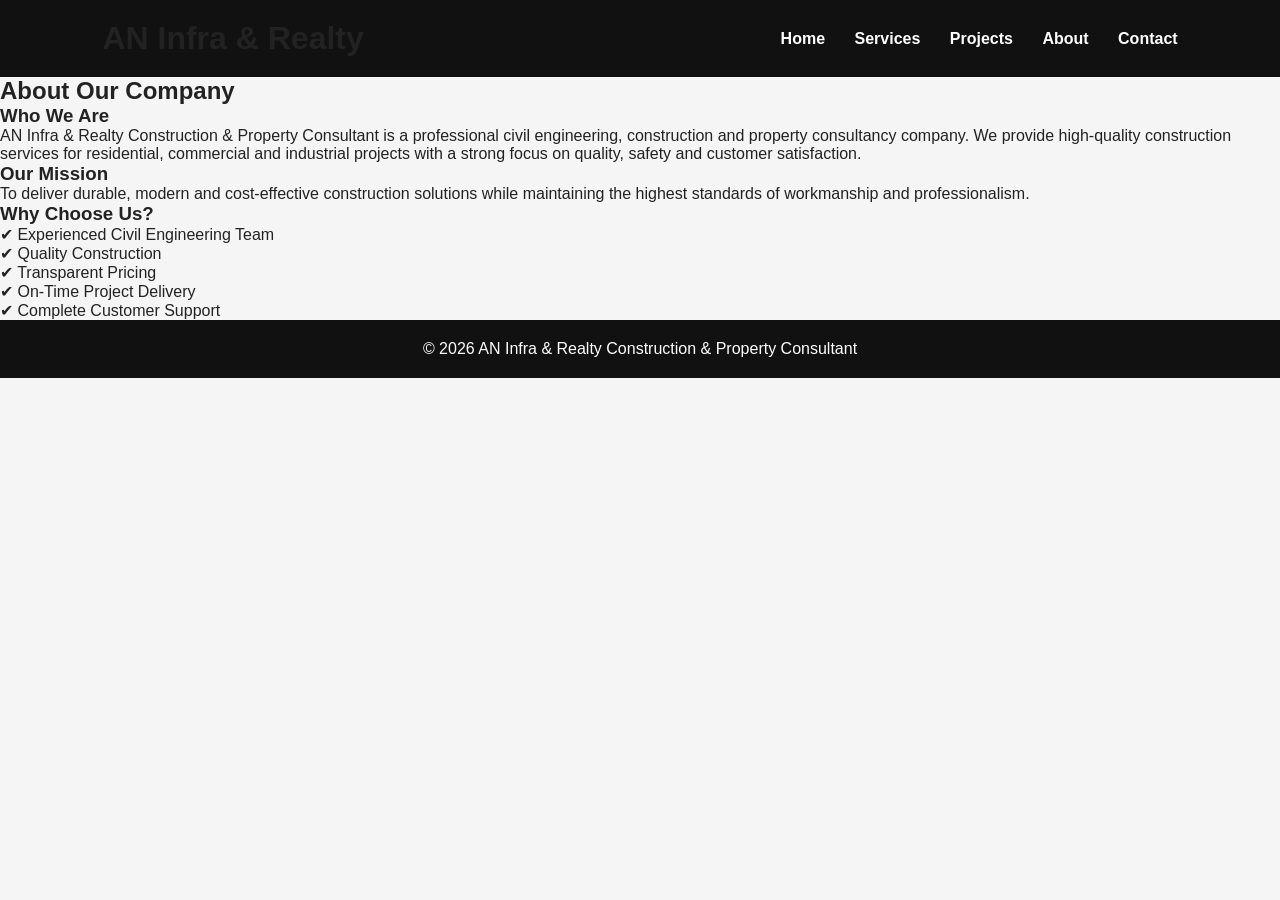
==== about.html @ 5b89be18 "Add about.html with company information" ====
<!DOCTYPE html>
<html lang="en">
<head>
<meta charset="UTF-8">
<meta name="viewport" content="width=device-width, initial-scale=1.0">
<title>About Us | AN Infra & Realty</title>
<link rel="stylesheet" href="style.css">
</head>
<body>

<header>
    <h1>AN Infra & Realty</h1>
    <nav>
        <a href="index.html">Home</a>
        <a href="services.html">Services</a>
        <a href="projects.html">Projects</a>
        <a href="about.html">About</a>
        <a href="contact.html">Contact</a>
    </nav>
</header>

<section class="page-banner">
    <h2>About Our Company</h2>
</section>

<section class="about-content">

<h3>Who We Are</h3>

<p>
AN Infra & Realty Construction & Property Consultant is a professional civil engineering,
construction and property consultancy company. We provide high-quality construction
services for residential, commercial and industrial projects with a strong focus on
quality, safety and customer satisfaction.
</p>

<h3>Our Mission</h3>

<p>
To deliver durable, modern and cost-effective construction solutions while maintaining
the highest standards of workmanship and professionalism.
</p>

<h3>Why Choose Us?</h3>

<ul>
<li>✔ Experienced Civil Engineering Team</li>
<li>✔ Quality Construction</li>
<li>✔ Transparent Pricing</li>
<li>✔ On-Time Project Delivery</li>
<li>✔ Complete Customer Support</li>
</ul>

</section>

<footer>
<p>© 2026 AN Infra & Realty Construction & Property Consultant</p>
</footer>

</body>
</html>
---- style.css ----
*{
margin:0;
padding:0;
box-sizing:border-box;
font-family:'Poppins',sans-serif;
}

body{
background:#f5f5f5;
color:#222;
}

header{
display:flex;
justify-content:space-between;
align-items:center;
padding:20px 8%;
background:#111;
}

.logo h2{
color:#FFD700;
}

nav a{
color:#fff;
text-decoration:none;
margin-left:25px;
font-weight:600;
}

.hero{
height:100vh;
background:linear-gradient(rgba(0,0,0,.6),rgba(0,0,0,.6)),url('https://images.unsplash.com/photo-1504307651254-35680f356dfd?auto=format&fit=crop&w=1600&q=80');
background-size:cover;
background-position:center;
display:flex;
justify-content:center;
align-items:center;
text-align:center;
}

.overlay h1{
color:#fff;
font-size:55px;
}

.overlay p{
color:#ddd;
font-size:22px;
margin:20px 0;
}

.btn,.btn2{
display:inline-block;
padding:14px 30px;
border-radius:6px;
text-decoration:none;
margin:10px;
font-weight:bold;
}

.btn{
background:#FFD700;
color:#111;
}

.btn2{
background:#25D366;
color:#fff;
}

.about,.services,.contact{
padding:80px 10%;
}

.cards{
display:grid;
grid-template-columns:repeat(auto-fit,minmax(220px,1fr));
gap:25px;
margin-top:30px;
}

.card{
background:#fff;
padding:35px;
border-radius:10px;
box-shadow:0 5px 15px rgba(0,0,0,.1);
text-align:center;
transition:.3s;
}

.card:hover{
transform:translateY(-10px);
}

footer{
background:#111;
color:#fff;
text-align:center;
padding:20px;
}
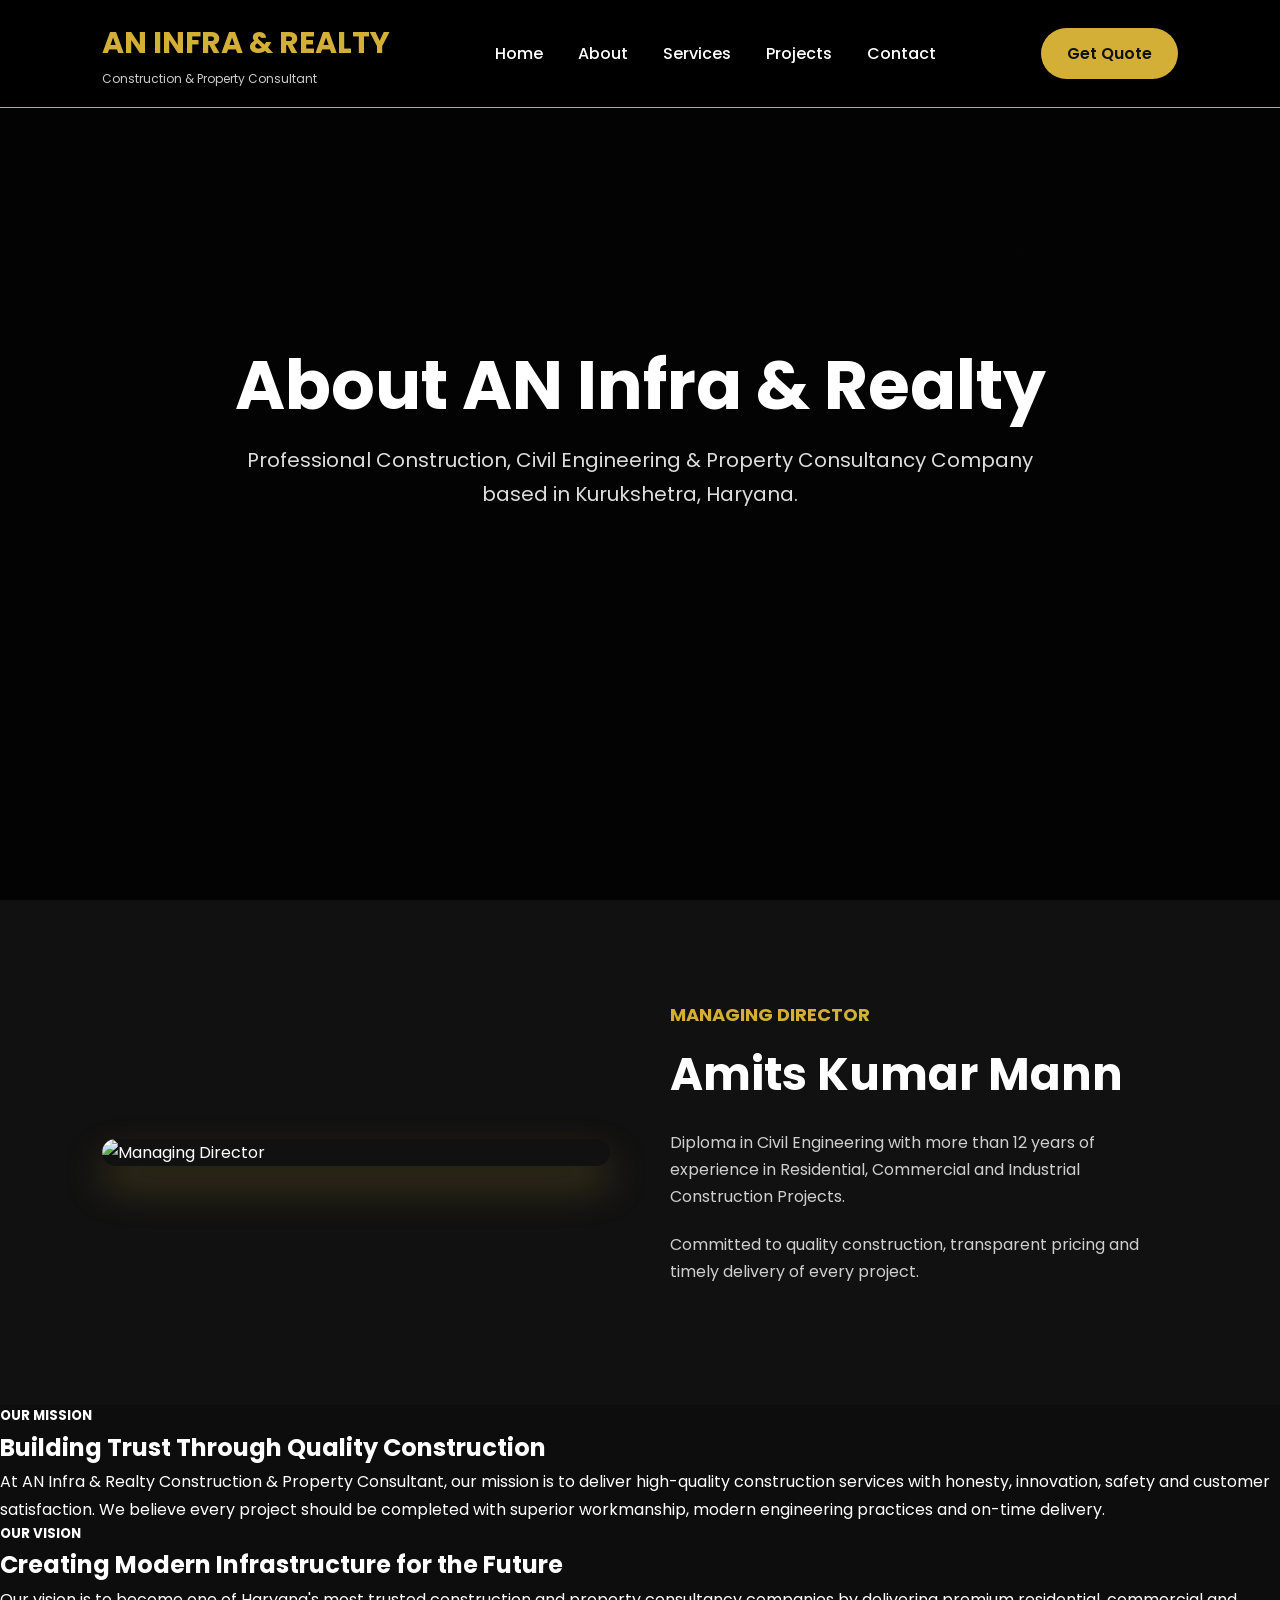
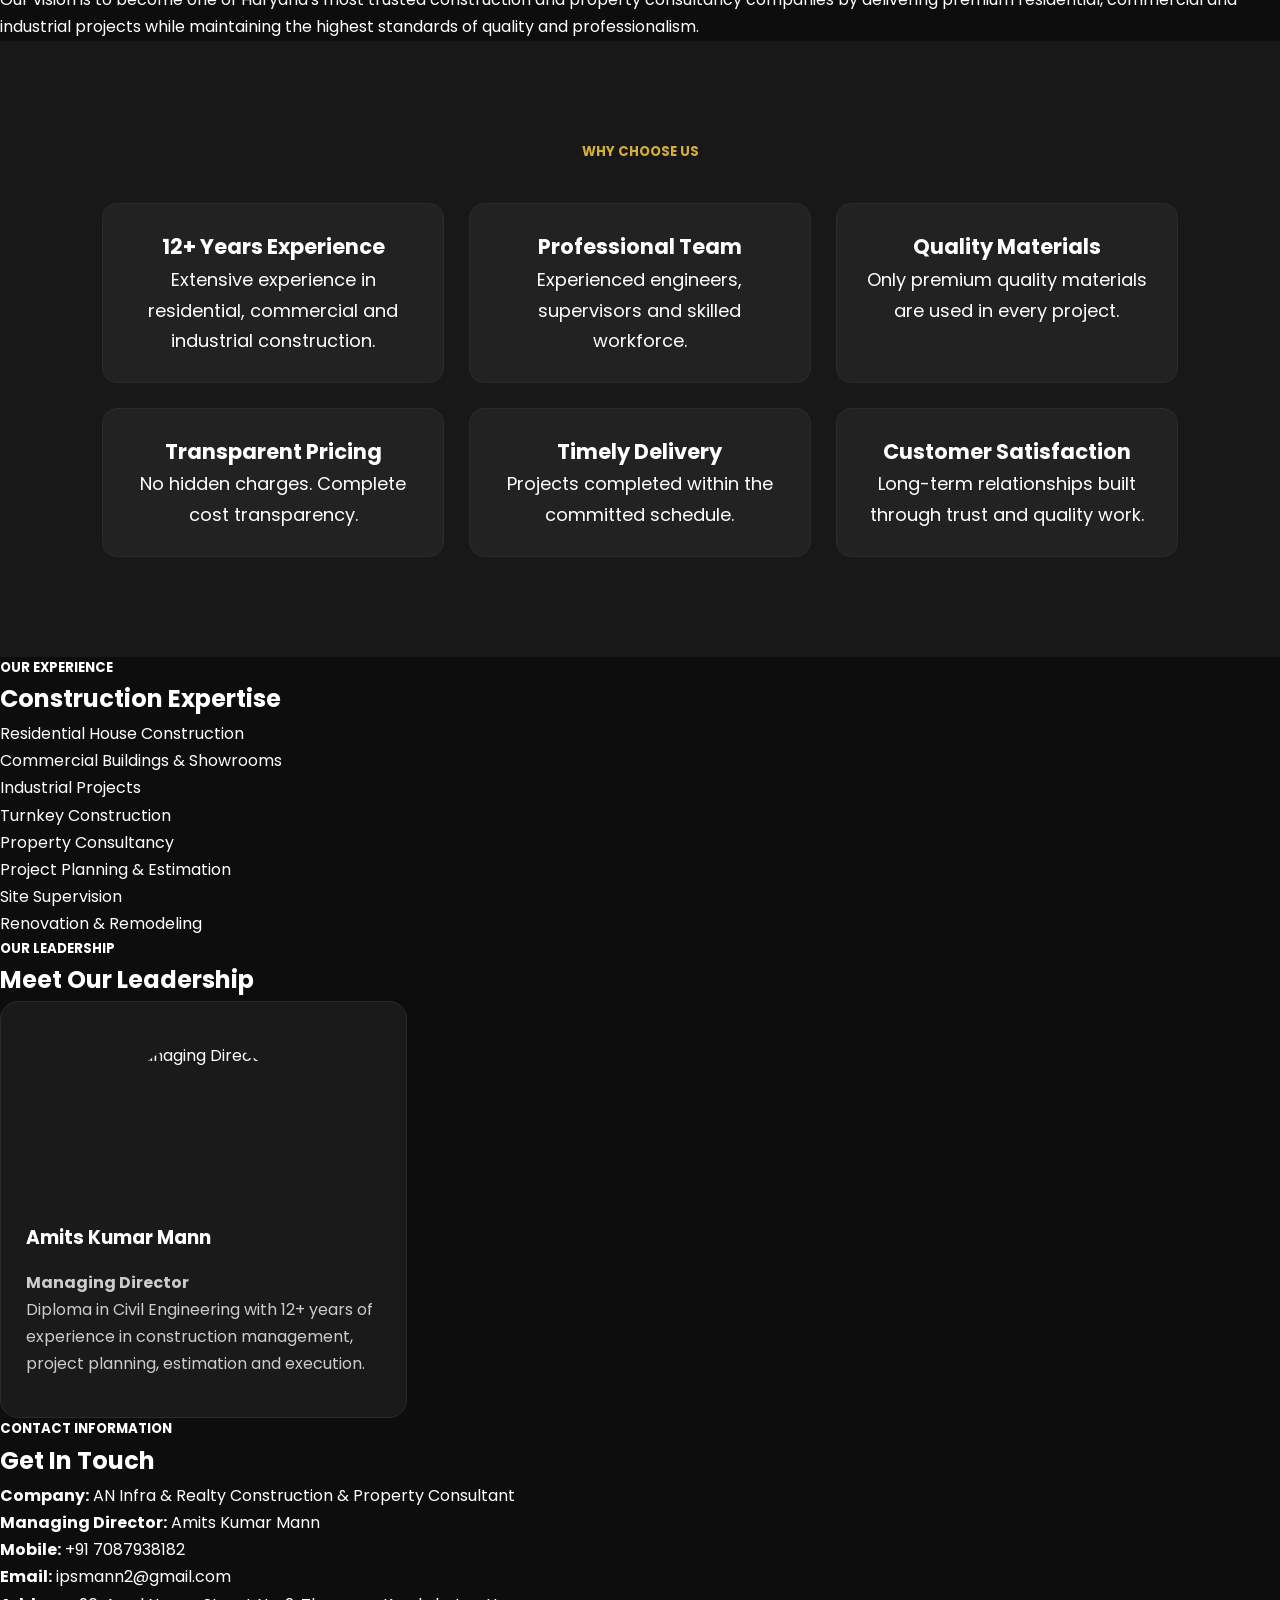
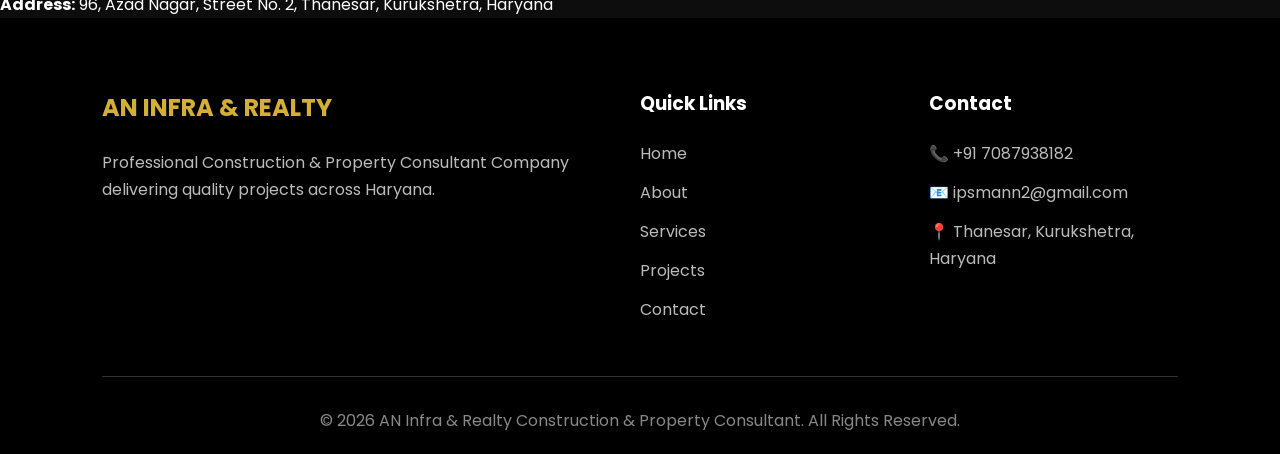
==== commit 9306960e: "Add About Us page with company details This file contains the complete HTML structure for the 'About" ====
--- a/about.html
+++ b/about.html
@@ -1,61 +1,341 @@
 <!DOCTYPE html>
 <html lang="en">
+
 <head>
+
 <meta charset="UTF-8">
+
 <meta name="viewport" content="width=device-width, initial-scale=1.0">
+
 <title>About Us | AN Infra & Realty</title>
+
 <link rel="stylesheet" href="style.css">
+
+<link rel="preconnect" href="https://fonts.googleapis.com">
+
+<link href="https://fonts.googleapis.com/css2?family=Poppins:wght@300;400;500;600;700;800&display=swap" rel="stylesheet">
+
+<link rel="stylesheet"
+href="https://cdnjs.cloudflare.com/ajax/libs/font-awesome/6.6.0/css/all.min.css">
+
 </head>
+
 <body>
 
 <header>
-    <h1>AN Infra & Realty</h1>
-    <nav>
-        <a href="index.html">Home</a>
-        <a href="services.html">Services</a>
-        <a href="projects.html">Projects</a>
-        <a href="about.html">About</a>
-        <a href="contact.html">Contact</a>
-    </nav>
+
+<div class="logo">
+
+<h2>AN INFRA & REALTY</h2>
+
+<p>Construction & Property Consultant</p>
+
+</div>
+
+<nav>
+
+<ul>
+
+<li><a href="index.html">Home</a></li>
+
+<li><a href="about.html">About</a></li>
+
+<li><a href="services.html">Services</a></li>
+
+<li><a href="projects.html">Projects</a></li>
+
+<li><a href="contact.html">Contact</a></li>
+
+</ul>
+
+</nav>
+
+<a href="contact.html" class="quote-btn">
+
+Get Quote
+
+</a>
+
 </header>
 
-<section class="page-banner">
-    <h2>About Our Company</h2>
-</section>
-
-<section class="about-content">
-
-<h3>Who We Are</h3>
-
-<p>
-AN Infra & Realty Construction & Property Consultant is a professional civil engineering,
-construction and property consultancy company. We provide high-quality construction
-services for residential, commercial and industrial projects with a strong focus on
-quality, safety and customer satisfaction.
-</p>
-
-<h3>Our Mission</h3>
-
-<p>
-To deliver durable, modern and cost-effective construction solutions while maintaining
-the highest standards of workmanship and professionalism.
-</p>
-
-<h3>Why Choose Us?</h3>
+<section class="hero">
+
+<div class="hero-content">
+
+<h1>
+
+About AN Infra & Realty
+
+</h1>
+
+<p>
+
+Professional Construction, Civil Engineering & Property Consultancy Company based in Kurukshetra, Haryana.
+
+</p>
+
+</div>
+
+</section>
+
+<section class="about">
+
+<div class="about-image">
+
+<img src="images/owner.jpg" alt="Managing Director">
+
+</div>
+
+<div class="about-text">
+
+<h5>MANAGING DIRECTOR</h5>
+
+<h2>Amits Kumar Mann</h2>
+
+<p>
+
+Diploma in Civil Engineering with more than 12 years of experience in Residential, Commercial and Industrial Construction Projects.
+
+</p>
+
+<p>
+
+Committed to quality construction, transparent pricing and timely delivery of every project.
+
+</p>
+
+</div>
+
+</section><section class="mission">
+
+<div class="container">
+
+<h5>OUR MISSION</h5>
+
+<h2>Building Trust Through Quality Construction</h2>
+
+<p>
+
+At AN Infra & Realty Construction & Property Consultant, our mission is to deliver high-quality construction services with honesty, innovation, safety and customer satisfaction. We believe every project should be completed with superior workmanship, modern engineering practices and on-time delivery.
+
+</p>
+
+</div>
+
+</section>
+
+<section class="vision">
+
+<div class="container">
+
+<h5>OUR VISION</h5>
+
+<h2>Creating Modern Infrastructure for the Future</h2>
+
+<p>
+
+Our vision is to become one of Haryana's most trusted construction and property consultancy companies by delivering premium residential, commercial and industrial projects while maintaining the highest standards of quality and professionalism.
+
+</p>
+
+</div>
+
+</section>
+
+<section class="why">
+
+<h5>WHY CHOOSE US</h5>
+
+<div class="why-grid">
+
+<div>
+
+<h3>12+ Years Experience</h3>
+
+<p>Extensive experience in residential, commercial and industrial construction.</p>
+
+</div>
+
+<div>
+
+<h3>Professional Team</h3>
+
+<p>Experienced engineers, supervisors and skilled workforce.</p>
+
+</div>
+
+<div>
+
+<h3>Quality Materials</h3>
+
+<p>Only premium quality materials are used in every project.</p>
+
+</div>
+
+<div>
+
+<h3>Transparent Pricing</h3>
+
+<p>No hidden charges. Complete cost transparency.</p>
+
+</div>
+
+<div>
+
+<h3>Timely Delivery</h3>
+
+<p>Projects completed within the committed schedule.</p>
+
+</div>
+
+<div>
+
+<h3>Customer Satisfaction</h3>
+
+<p>Long-term relationships built through trust and quality work.</p>
+
+</div>
+
+</div>
+
+</section>
+
+<section class="experience">
+
+<div class="container">
+
+<h5>OUR EXPERIENCE</h5>
+
+<h2>Construction Expertise</h2>
 
 <ul>
-<li>✔ Experienced Civil Engineering Team</li>
-<li>✔ Quality Construction</li>
-<li>✔ Transparent Pricing</li>
-<li>✔ On-Time Project Delivery</li>
-<li>✔ Complete Customer Support</li>
+
+<li>Residential House Construction</li>
+
+<li>Commercial Buildings & Showrooms</li>
+
+<li>Industrial Projects</li>
+
+<li>Turnkey Construction</li>
+
+<li>Property Consultancy</li>
+
+<li>Project Planning & Estimation</li>
+
+<li>Site Supervision</li>
+
+<li>Renovation & Remodeling</li>
+
 </ul>
 
+</div>
+
+</section><section class="team">
+
+<div class="container">
+
+<h5>OUR LEADERSHIP</h5>
+
+<h2>Meet Our Leadership</h2>
+
+<div class="service-grid">
+
+<div class="service-card">
+
+<img src="images/owner.jpg" alt="Managing Director" style="width:180px;height:180px;border-radius:50%;margin:auto;object-fit:cover;">
+
+<h3>Amits Kumar Mann</h3>
+
+<p><strong>Managing Director</strong></p>
+
+<p>Diploma in Civil Engineering with 12+ years of experience in construction management, project planning, estimation and execution.</p>
+
+</div>
+
+</div>
+
+</div>
+
+</section>
+
+<section class="contact-info">
+
+<div class="container">
+
+<h5>CONTACT INFORMATION</h5>
+
+<h2>Get In Touch</h2>
+
+<p><strong>Company:</strong> AN Infra & Realty Construction & Property Consultant</p>
+
+<p><strong>Managing Director:</strong> Amits Kumar Mann</p>
+
+<p><strong>Mobile:</strong> +91 7087938182</p>
+
+<p><strong>Email:</strong> ipsmann2@gmail.com</p>
+
+<p><strong>Address:</strong> 96, Azad Nagar, Street No. 2, Thanesar, Kurukshetra, Haryana</p>
+
+</div>
+
 </section>
 
 <footer>
-<p>© 2026 AN Infra & Realty Construction & Property Consultant</p>
+
+<div class="footer-container">
+
+<div class="footer-box">
+
+<h2>AN INFRA & REALTY</h2>
+
+<p>Professional Construction & Property Consultant Company delivering quality projects across Haryana.</p>
+
+</div>
+
+<div class="footer-box">
+
+<h3>Quick Links</h3>
+
+<ul>
+
+<li><a href="index.html">Home</a></li>
+
+<li><a href="about.html">About</a></li>
+
+<li><a href="services.html">Services</a></li>
+
+<li><a href="projects.html">Projects</a></li>
+
+<li><a href="contact.html">Contact</a></li>
+
+</ul>
+
+</div>
+
+<div class="footer-box">
+
+<h3>Contact</h3>
+
+<p>📞 +91 7087938182</p>
+
+<p>📧 ipsmann2@gmail.com</p>
+
+<p>📍 Thanesar, Kurukshetra, Haryana</p>
+
+</div>
+
+</div>
+
+<div class="copyright">
+
+© 2026 AN Infra & Realty Construction & Property Consultant. All Rights Reserved.
+
+</div>
+
 </footer>
 
+<script src="script.js"></script>
+
 </body>
+
 </html>
--- a/style.css
+++ b/style.css
@@ -1,102 +1,732 @@
+/* ===========================
+AN INFRA & REALTY
+Premium Construction Website
+Part 1
+=========================== */
+
 *{
 margin:0;
 padding:0;
 box-sizing:border-box;
+scroll-behavior:smooth;
+}
+
+body{
 font-family:'Poppins',sans-serif;
-}
-
-body{
-background:#f5f5f5;
-color:#222;
-}
+background:#0d0d0d;
+color:#fff;
+line-height:1.7;
+overflow-x:hidden;
+}
+
+img{
+max-width:100%;
+display:block;
+}
+
+a{
+text-decoration:none;
+}
+
+ul{
+list-style:none;
+}
+
+/* HEADER */
 
 header{
+position:fixed;
+top:0;
+left:0;
+width:100%;
+padding:18px 8%;
 display:flex;
 justify-content:space-between;
 align-items:center;
-padding:20px 8%;
+background:rgba(0,0,0,.92);
+backdrop-filter:blur(10px);
+z-index:1000;
+border-bottom:1px solid #d4af37;
+}
+
+.logo h2{
+font-size:30px;
+font-weight:700;
+color:#d4af37;
+}
+
+.logo p{
+font-size:12px;
+color:#ccc;
+}
+
+nav ul{
+display:flex;
+gap:35px;
+}
+
+nav ul li a{
+color:#fff;
+font-weight:500;
+transition:.3s;
+}
+
+nav ul li a:hover{
+color:#d4af37;
+}
+
+.quote-btn{
+background:#d4af37;
+padding:12px 26px;
+border-radius:40px;
+color:#111;
+font-weight:600;
+transition:.4s;
+}
+
+.quote-btn:hover{
+background:#fff;
+transform:translateY(-3px);
+}
+
+/* HERO */
+
+.hero{
+
+height:100vh;
+
+display:flex;
+
+justify-content:center;
+
+align-items:center;
+
+text-align:center;
+
+padding:0 10%;
+
+background:
+
+linear-gradient(rgba(0,0,0,.75),rgba(0,0,0,.75)),
+
+url("images/hero.jpg");
+
+background-size:cover;
+
+background-position:center;
+
+}
+
+.hero-content h1{
+
+font-size:68px;
+
+line-height:1.1;
+
+margin-bottom:20px;
+
+color:#fff;
+
+}
+
+.hero-content p{
+
+font-size:20px;
+
+color:#ddd;
+
+max-width:800px;
+
+margin:auto;
+
+margin-bottom:40px;
+
+}
+
+.hero-buttons{
+
+display:flex;
+
+justify-content:center;
+
+gap:20px;
+
+flex-wrap:wrap;
+
+}
+
+.btn{
+
+background:#d4af37;
+
+color:#111;
+
+padding:15px 35px;
+
+border-radius:40px;
+
+font-weight:700;
+
+transition:.4s;
+
+}
+
+.btn:hover{
+
+transform:translateY(-5px);
+
+}
+
+.btn2{
+
+border:2px solid #d4af37;
+
+padding:15px 35px;
+
+border-radius:40px;
+
+color:#fff;
+
+transition:.4s;
+
+}
+
+.btn2:hover{
+
+background:#d4af37;
+
+color:#111;
+
+}/*=========================
+ABOUT SECTION
+=========================*/
+
+.about{
+
+padding:100px 8%;
+
+display:grid;
+
+grid-template-columns:1fr 1fr;
+
+gap:60px;
+
+align-items:center;
+
 background:#111;
-}
-
-.logo h2{
-color:#FFD700;
-}
-
-nav a{
+
+}
+
+.about h5{
+
+color:#d4af37;
+
+font-size:18px;
+
+margin-bottom:15px;
+
+}
+
+.about h2{
+
+font-size:45px;
+
+margin-bottom:25px;
+
+line-height:1.3;
+
+}
+
+.about p{
+
+color:#cfcfcf;
+
+margin-bottom:20px;
+
+}
+
+.about-image img{
+
+border-radius:20px;
+
+box-shadow:0 20px 40px rgba(212,175,55,.25);
+
+}
+
+
+/*=========================
+STATS
+=========================*/
+
+.stats{
+
+padding:80px 8%;
+
+display:grid;
+
+grid-template-columns:repeat(4,1fr);
+
+gap:25px;
+
+background:#181818;
+
+text-align:center;
+
+}
+
+.box{
+
+background:#222;
+
+padding:35px;
+
+border-radius:15px;
+
+transition:.4s;
+
+border:1px solid #2d2d2d;
+
+}
+
+.box:hover{
+
+transform:translateY(-10px);
+
+border-color:#d4af37;
+
+}
+
+.box h2{
+
+font-size:42px;
+
+color:#d4af37;
+
+margin-bottom:10px;
+
+}
+
+.box p{
+
+color:#ddd;
+
+}
+
+
+/*=========================
+SERVICES
+=========================*/
+
+.services{
+
+padding:100px 8%;
+
+background:#0f0f0f;
+
+text-align:center;
+
+}
+
+.services h5{
+
+color:#d4af37;
+
+font-size:18px;
+
+}
+
+.services h2{
+
+font-size:46px;
+
+margin:15px 0 50px;
+
+}
+
+.service-grid{
+
+display:grid;
+
+grid-template-columns:repeat(3,1fr);
+
+gap:30px;
+
+}
+
+.service-card{
+
+background:#1a1a1a;
+
+padding:40px 25px;
+
+border-radius:18px;
+
+transition:.4s;
+
+border:1px solid #2b2b2b;
+
+}
+
+.service-card:hover{
+
+transform:translateY(-12px);
+
+border-color:#d4af37;
+
+}
+
+.service-card i{
+
+font-size:50px;
+
+color:#d4af37;
+
+margin-bottom:20px;
+
+}
+
+.service-card h3{
+
+margin-bottom:15px;
+
+}
+
+.service-card p{
+
+color:#ccc;
+
+}/*=========================
+PROJECTS
+=========================*/
+
+.projects{
+padding:100px 8%;
+background:#111;
+text-align:center;
+}
+
+.projects h5{
+color:#d4af37;
+font-size:18px;
+}
+
+.projects h2{
+font-size:46px;
+margin:15px 0 50px;
+}
+
+.project-grid{
+display:grid;
+grid-template-columns:repeat(3,1fr);
+gap:30px;
+}
+
+.project{
+background:#1b1b1b;
+border-radius:18px;
+overflow:hidden;
+transition:.4s;
+border:1px solid #2b2b2b;
+}
+
+.project:hover{
+transform:translateY(-10px);
+border-color:#d4af37;
+}
+
+.project img{
+width:100%;
+height:260px;
+object-fit:cover;
+}
+
+.project h3{
+padding:20px;
 color:#fff;
-text-decoration:none;
-margin-left:25px;
+}
+
+/*=========================
+WHY CHOOSE US
+=========================*/
+
+.why{
+padding:100px 8%;
+background:#181818;
+text-align:center;
+}
+
+.why h5{
+color:#d4af37;
+margin-bottom:15px;
+}
+
+.why-grid{
+display:grid;
+grid-template-columns:repeat(3,1fr);
+gap:25px;
+margin-top:40px;
+}
+
+.why-grid div{
+background:#222;
+padding:25px;
+border-radius:15px;
+font-size:18px;
+border:1px solid #2b2b2b;
+transition:.3s;
+}
+
+.why-grid div:hover{
+border-color:#d4af37;
+transform:translateY(-8px);
+}
+
+/*=========================
+CONTACT
+=========================*/
+
+.contact{
+padding:100px 8%;
+background:#0d0d0d;
+text-align:center;
+}
+
+.contact h5{
+color:#d4af37;
+}
+
+.contact h2{
+font-size:44px;
+margin:15px 0 40px;
+}
+
+.contact form{
+max-width:700px;
+margin:auto;
+display:flex;
+flex-direction:column;
+gap:20px;
+}
+
+.contact input,
+.contact textarea{
+padding:18px;
+background:#1b1b1b;
+border:1px solid #333;
+border-radius:10px;
+color:#fff;
+font-size:16px;
+}
+
+.contact textarea{
+height:180px;
+resize:none;
+}
+
+.contact button{
+background:#d4af37;
+color:#111;
+border:none;
+padding:18px;
+border-radius:10px;
+font-size:18px;
 font-weight:600;
-}
-
-.hero{
-height:100vh;
-background:linear-gradient(rgba(0,0,0,.6),rgba(0,0,0,.6)),url('https://images.unsplash.com/photo-1504307651254-35680f356dfd?auto=format&fit=crop&w=1600&q=80');
-background-size:cover;
-background-position:center;
+cursor:pointer;
+transition:.3s;
+}
+
+.contact button:hover{
+background:#fff;
+}/*=========================
+GOOGLE MAP
+=========================*/
+
+.map{
+padding:100px 8%;
+background:#111;
+text-align:center;
+}
+
+.map h5{
+color:#d4af37;
+font-size:18px;
+margin-bottom:15px;
+}
+
+.map h2{
+font-size:42px;
+margin-bottom:40px;
+}
+
+.map-box{
+overflow:hidden;
+border-radius:20px;
+box-shadow:0 15px 40px rgba(0,0,0,.4);
+border:2px solid #d4af37;
+}
+
+/*=========================
+FOOTER
+=========================*/
+
+footer{
+background:#000;
+padding:70px 8% 20px;
+}
+
+.footer-container{
+display:grid;
+grid-template-columns:2fr 1fr 1fr;
+gap:40px;
+}
+
+.footer-box h2{
+color:#d4af37;
+margin-bottom:20px;
+}
+
+.footer-box h3{
+margin-bottom:20px;
+color:#fff;
+}
+
+.footer-box p,
+.footer-box li{
+color:#bbb;
+margin-bottom:12px;
+}
+
+.footer-box a{
+color:#bbb;
+transition:.3s;
+}
+
+.footer-box a:hover{
+color:#d4af37;
+}
+
+.copyright{
+text-align:center;
+padding-top:30px;
+margin-top:40px;
+border-top:1px solid #333;
+color:#888;
+}
+
+/*=========================
+WHATSAPP BUTTON
+=========================*/
+
+.whatsapp{
+position:fixed;
+right:25px;
+bottom:25px;
+width:65px;
+height:65px;
+background:#25D366;
+border-radius:50%;
 display:flex;
 justify-content:center;
 align-items:center;
-text-align:center;
-}
-
-.overlay h1{
+font-size:34px;
 color:#fff;
-font-size:55px;
-}
-
-.overlay p{
-color:#ddd;
-font-size:22px;
-margin:20px 0;
-}
-
-.btn,.btn2{
-display:inline-block;
-padding:14px 30px;
-border-radius:6px;
-text-decoration:none;
-margin:10px;
-font-weight:bold;
-}
-
-.btn{
-background:#FFD700;
-color:#111;
-}
-
+box-shadow:0 10px 25px rgba(0,0,0,.35);
+z-index:999;
+transition:.3s;
+}
+
+.whatsapp:hover{
+transform:scale(1.12);
+}
+
+/*=========================
+RESPONSIVE
+=========================*/
+
+@media(max-width:992px){
+
+header{
+flex-direction:column;
+padding:15px;
+}
+
+nav ul{
+flex-wrap:wrap;
+justify-content:center;
+gap:15px;
+margin:15px 0;
+}
+
+.hero-content h1{
+font-size:42px;
+}
+
+.hero-content p{
+font-size:18px;
+}
+
+.about{
+grid-template-columns:1fr;
+}
+
+.stats{
+grid-template-columns:repeat(2,1fr);
+}
+
+.service-grid{
+grid-template-columns:1fr;
+}
+
+.project-grid{
+grid-template-columns:1fr;
+}
+
+.why-grid{
+grid-template-columns:1fr;
+}
+
+.footer-container{
+grid-template-columns:1fr;
+text-align:center;
+}
+
+}
+
+@media(max-width:600px){
+
+.hero{
+padding:0 20px;
+}
+
+.hero-content h1{
+font-size:32px;
+}
+
+.hero-content p{
+font-size:16px;
+}
+
+.btn,
 .btn2{
-background:#25D366;
-color:#fff;
-}
-
-.about,.services,.contact{
-padding:80px 10%;
-}
-
-.cards{
-display:grid;
-grid-template-columns:repeat(auto-fit,minmax(220px,1fr));
-gap:25px;
-margin-top:30px;
-}
-
-.card{
-background:#fff;
-padding:35px;
-border-radius:10px;
-box-shadow:0 5px 15px rgba(0,0,0,.1);
-text-align:center;
-transition:.3s;
-}
-
-.card:hover{
-transform:translateY(-10px);
-}
-
-footer{
-background:#111;
-color:#fff;
-text-align:center;
-padding:20px;
-}
+display:block;
+width:100%;
+margin-bottom:15px;
+}
+
+.stats{
+grid-template-columns:1fr;
+}
+
+.box{
+padding:25px;
+}
+
+.about h2,
+.services h2,
+.projects h2,
+.contact h2,
+.map h2{
+font-size:30px;
+}
+
+}
